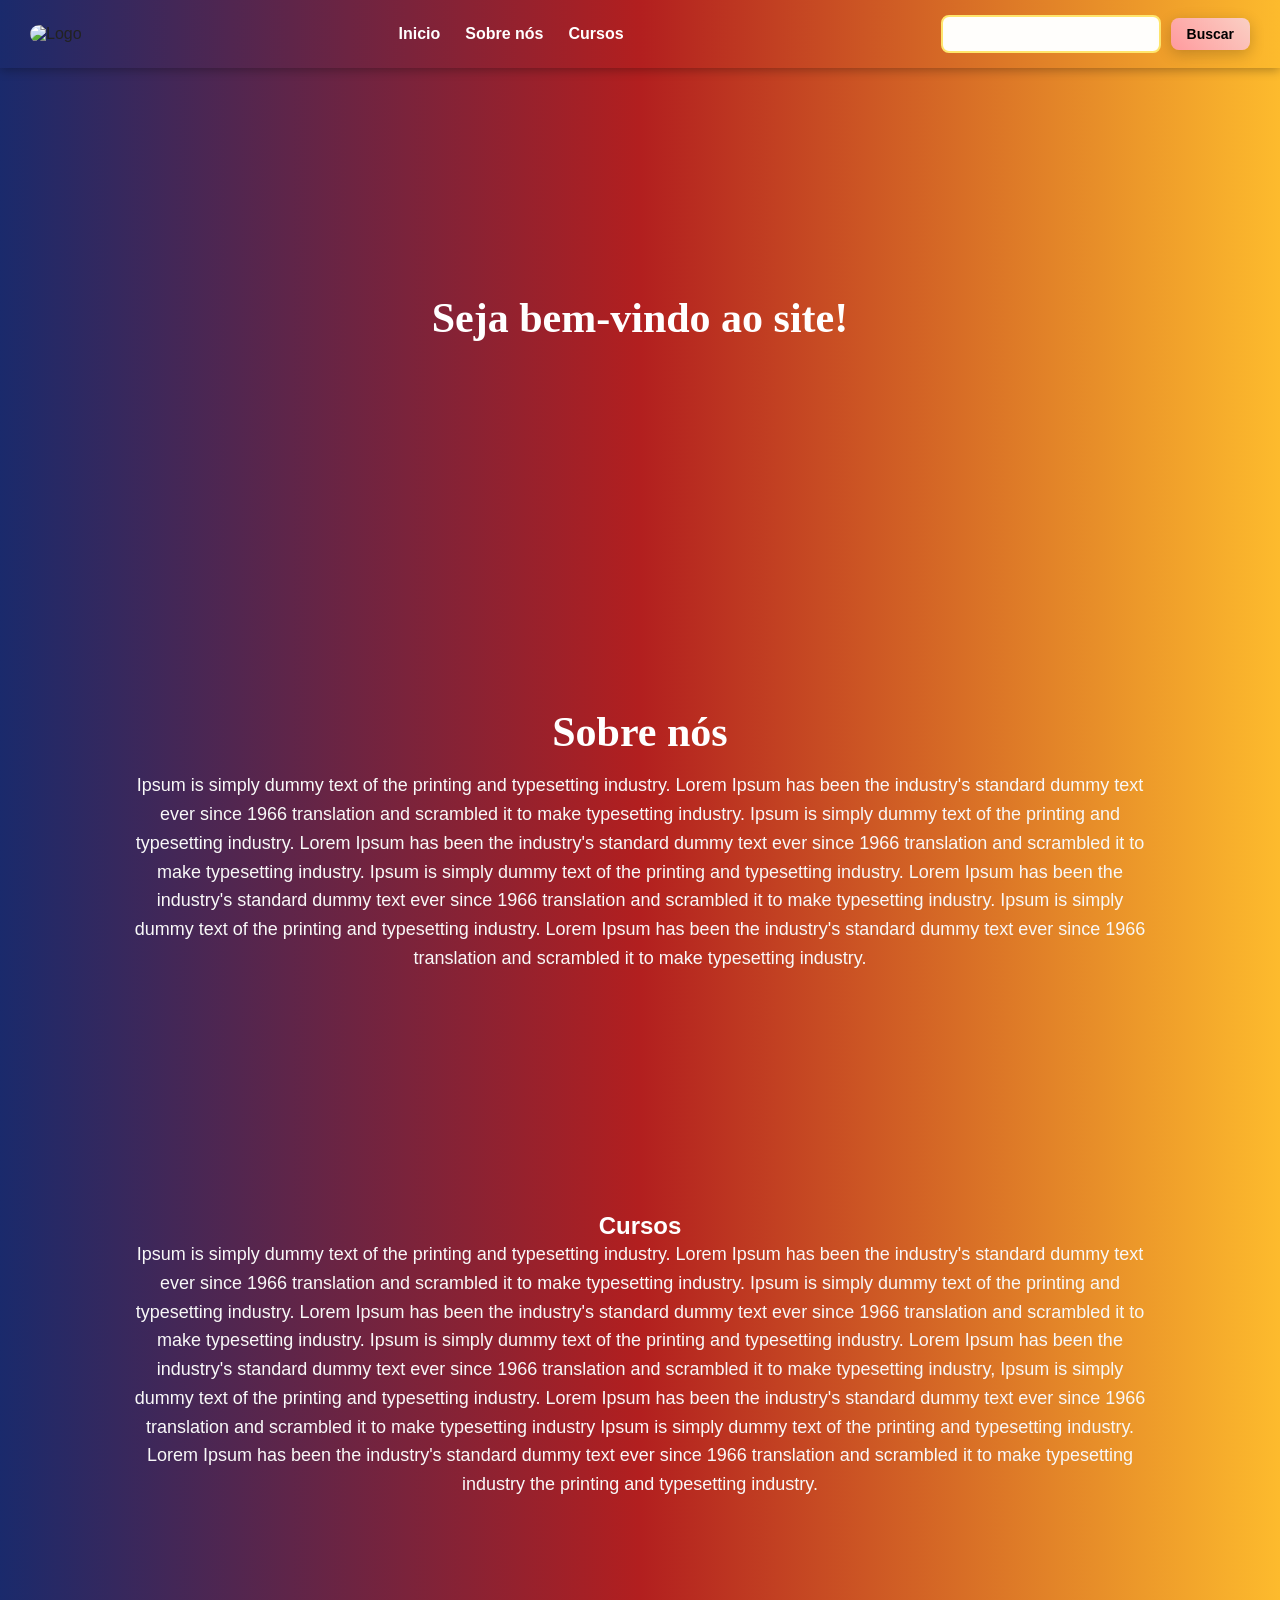
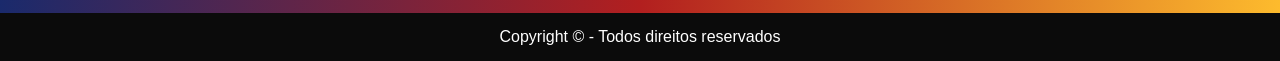
==== website 01/index.html @ cea5bc62 "aplicação do css" ====
<!DOCTYPE html>
<html lang="en">
<head>
    <meta charset="UTF-8">
    <meta name="viewport" content="width=device-width, initial-scale=1.0">
    <title>Template de uma pagina web simples</title>
    <link rel="stylesheet" href="css/style.css">
</head>
<body>
        <!--barra de navegação-->
        <nav class="navbar">
            <div class="logo">  
                <img src="" alt="Logo" height="30px"> <!--Logo-->
            </div>
            <!--Links de acesso-->
            <ul class="nav-list">
                <li><a href="#web">Inicio</a></li> 
                <li><a href="#programa">Sobre nós</a></li>
                <li><a href="#cursos">Cursos</a></li>
            </ul>
            <!--campo de pesquisas no site-->
        <div class="rightnav">
            <input type="text" name="search" id="search">
            <button class="btn btn-sm">Buscar</button>
        </div>
        </nav>
    <!--seção 01-->
    <section class="firstsection" id="web">
        <div class="box-main">
            <div class="firstHalf">
                <h1 class="text-big">Seja bem-vindo ao site!</h1> <!--titulo-->
            </div>
        </div>
    </section>

    <!--seção 02-->
    <section class="secondsection" id="programa">
        <div class="box-main">
            <div class="firstHalf">
                <h1 class="text-big">Sobre nós</h1> <!--titulo-->
            <p class="text-small">
                                        Ipsum is simply dummy text of 
the printing and typesetting industry. Lorem Ipsum has been the industry's 
standard dummy text ever since 1966 translation and scrambled it to make 
typesetting industry.
                                        Ipsum is simply dummy text of 
the printing and typesetting industry. Lorem Ipsum has been the industry's 
standard dummy text ever since 1966 translation and scrambled it to make 
typesetting industry.
                                        Ipsum is simply dummy text of 
the printing and typesetting industry. Lorem Ipsum has been the industry's 
standard dummy text ever since 1966 translation and scrambled it to make 
typesetting industry.
                                        Ipsum is simply dummy text of 
the printing and typesetting industry. Lorem Ipsum has been the industry's 
standard dummy text ever since 1966 translation and scrambled it to make 
typesetting industry.
            </p>
            </div>
        </div>
    </section>
<!--seção 03-->

    <section class="thirdsection" id="cursos">
        <div class="box-main">
            <div class="firstHalf">
                <h1>Cursos</h1>
    <p class="text-small">
                                                                         Ipsum is simply 
dummy text of the printing and typesetting industry. Lorem Ipsum has been the industry's 
                standard dummy text ever since 1966 translation and scrambled it to make 
                                                                    typesetting industry.
Ipsum is simply dummy text of the printing and typesetting industry. Lorem Ipsum has been the industry's 
standard dummy text ever since 1966 translation and scrambled it to make 
typesetting industry.

                                            Ipsum is simply dummy text of 
the printing and typesetting industry. Lorem Ipsum has been the industry's 
standard dummy text ever since 1966 translation and scrambled it to make 
typesetting industry,
                                            Ipsum is simply dummy text of 
the printing and typesetting industry. Lorem Ipsum has been the industry's 
standard dummy text ever since 1966 translation and scrambled it to make 
typesetting industry
                                            Ipsum is simply dummy text of 
the printing and typesetting industry. Lorem Ipsum has been the industry's 
standard dummy text ever since 1966 translation and scrambled it to make 
typesetting industry
                      the printing and typesetting industry.
</p>
        </div>
    </div>
</section>
<!--rodapé-->
<footer class="background">
    <p class="text-footer">Copyright © - Todos direitos reservados</p>
</footer>

</body>
</html>
---- website 01/css/style.css ----
/*configuração de toda a pagina*/
*{
    margin: 0;
    padding: 0;
    box-sizing: border-box;
}

body{
    font-family: 'Segoe UI', Tahoma, Geneva, Verdana, sans-serif;
    background: linear-gradient(to right, #f5f7fa, #c3cfe2);
    color:#222;
    animation: fadeIn 1s ease-in;
}

@keyframes fadeIn{
    from{
        opacity: 0;
    }
    to {
        opacity: 1;
    }
}

/*Barra de navegação*/
.navbar{
    display: flex;
    align-items: center;
    justify-content: space-between;
    position: sticky;
    top: 0;
    padding: 15px 30px;
    background: linear-gradient(to right, #1a2a6c, #b21f1f, #fdbb2d);
    z-index: 1000;
    box-shadow: 0 2px 10px rgba(0, 0, 0, 0.3);
}
.nav-list{
    display: flex;
    align-items: center;
    gap: 25px;
    list-style: none;
}
/*links da barra de navegação*/
.nav-list li a{
    text-decoration: none;
    color: #ffffff;
    font-weight: bold;
    transition: color 0.3s ease;
}

.nav-list li a:hover{
    color: #ffe66d;
    text-shadow: 1px 1px 5px #000;
}

/*Imagem da logo*/

.logo img{
    width: 160px;
    border-radius: 50px;
    transition: transform 0.3s ease;
}

.logo img:hover{
    transform: scale(1.1)
    rotate(3deg);
}

/*Caixa de pesquisa*/
.rightnav{
    display: flex;
    align-items: center;
    gap: 10px;
}

#search{
    padding: 8px;
    font-size: 16px;
    border: 2px solid #ffe66d;
    border-radius: 8px;
    outline: none;
    background: #fffefc;
    transition: 0.3s ease;
}

#search:focus{
    box-shadow: 0 0 10px #ffe66d;
}
/*botões*/
.btn{
    padding: 8px 20px;
    border: none;
    border-radius: 8px;
    background: linear-gradient(45deg, #ff9a9e, #fad0c4);
    color:#000;
    font-weight: bold; 
    cursor: pointer;
    transition: background 0.3s ease, transform 0.2s ease;
    box-shadow: 0 4px 15px rgba(0, 0, 0, 0.2); 
}

.btn:hover{
    background: linear-gradient(45deg, #a1c4fd, #c2e9fb);
    transform: scale(1.05);
}

.btn-sm{
    padding: 8px 16px;
    font-size: 14px;
}

/*Seções*/
.firstsection, .secondsection, .thirdsection{
    height: 515px;
    color: white;
    display: flex;
    align-items: center;
    justify-content: center;
    animation: fadeIn 1.5s ease-in;
}

/*Seções com gradientes*/
.firstsection{
    background: linear-gradient(to right, #1a2a6c, #b21f1f, #fdbb2d);
}
.secondsection{
    background: linear-gradient(to right, #1a2a6c, #b21f1f, #fdbb2d);
}
.thirdsection{
    background: linear-gradient(to right, #1a2a6c, #b21f1f, #fdbb2d);
}

/*conteudo dentro das seções*/
.box-main{
    text-align: center;
    max-width: 80%;
}

/*textos*/
.text-big{
    font-family: 'Piazzolla', serif;
    font-weight: bold;
    font-size: 42px;
    margin-bottom: 15px;
    animation: slideUp 1s ease-in-out;
}

.text-small{
    font-size: 18px;
    color: #f8f8f8;
    line-height: 1.6;
}

/*rodapé*/
.text-footer{
    text-align: center;
    padding: 15px;
    background-color: #0b0b0b;
    color: white;
}

/*Responsividade na imagem*/
img{
max-width: 100%;
height: auto;

}
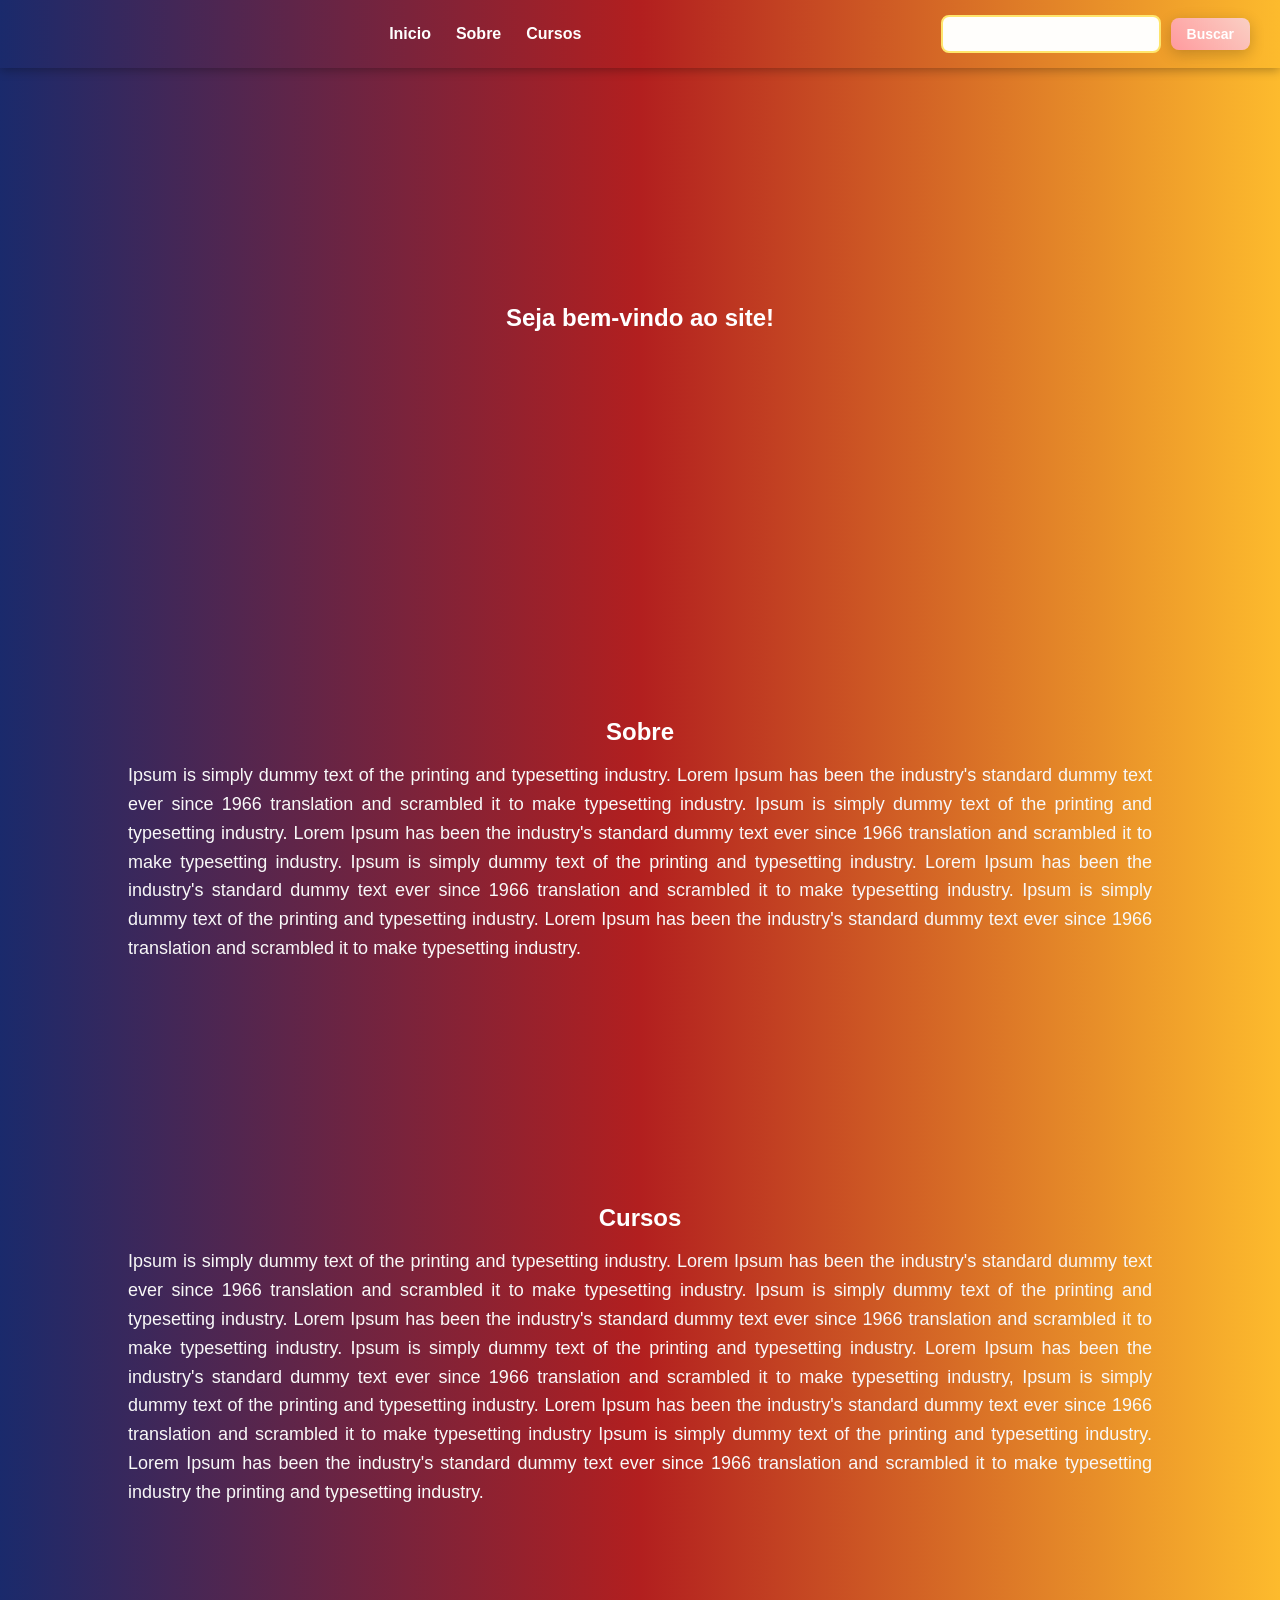
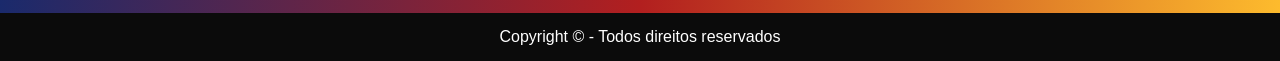
==== commit 225d1bf6: "adição de responsividade" ====
--- a/website 01/index.html
+++ b/website 01/index.html
@@ -10,12 +10,12 @@
         <!--barra de navegação-->
         <nav class="navbar">
             <div class="logo">  
-                <img src="" alt="Logo" height="30px"> <!--Logo-->
+               <!--<img src="" alt="Logo" height="30px"> Logo opcional-->
             </div>
             <!--Links de acesso-->
             <ul class="nav-list">
                 <li><a href="#web">Inicio</a></li> 
-                <li><a href="#programa">Sobre nós</a></li>
+                <li><a href="#programa">Sobre</a></li>
                 <li><a href="#cursos">Cursos</a></li>
             </ul>
             <!--campo de pesquisas no site-->
@@ -37,7 +37,7 @@
     <section class="secondsection" id="programa">
         <div class="box-main">
             <div class="firstHalf">
-                <h1 class="text-big">Sobre nós</h1> <!--titulo-->
+                <h1 class="text-big">Sobre</h1> <!--titulo-->
             <p class="text-small">
                                         Ipsum is simply dummy text of 
 the printing and typesetting industry. Lorem Ipsum has been the industry's 
--- a/website 01/css/style.css
+++ b/website 01/css/style.css
@@ -91,7 +91,7 @@
     border: none;
     border-radius: 8px;
     background: linear-gradient(45deg, #ff9a9e, #fad0c4);
-    color:#000;
+    color:white;
     font-weight: bold; 
     cursor: pointer;
     transition: background 0.3s ease, transform 0.2s ease;
@@ -136,8 +136,8 @@
 }
 
 /*textos*/
-.text-big{
-    font-family: 'Piazzolla', serif;
+.text-big h1{
+    font-family: 'Segoe UI', Tahoma, Geneva, Verdana, sans-serif;
     font-weight: bold;
     font-size: 42px;
     margin-bottom: 15px;
@@ -148,6 +148,10 @@
     font-size: 18px;
     color: #f8f8f8;
     line-height: 1.6;
+    text-align: justify;
+}
+.firstHalf h1{
+    margin-bottom: 15px;
 }
 
 /*rodapé*/
@@ -163,4 +167,10 @@
 max-width: 100%;
 height: auto;
 
+}
+/*Responsividade do conteudo*/
+@media screen and(max-width:700px){
+    section .firstsection, .secondsection, .thirdsection{
+        background: none;
+    }
 }
